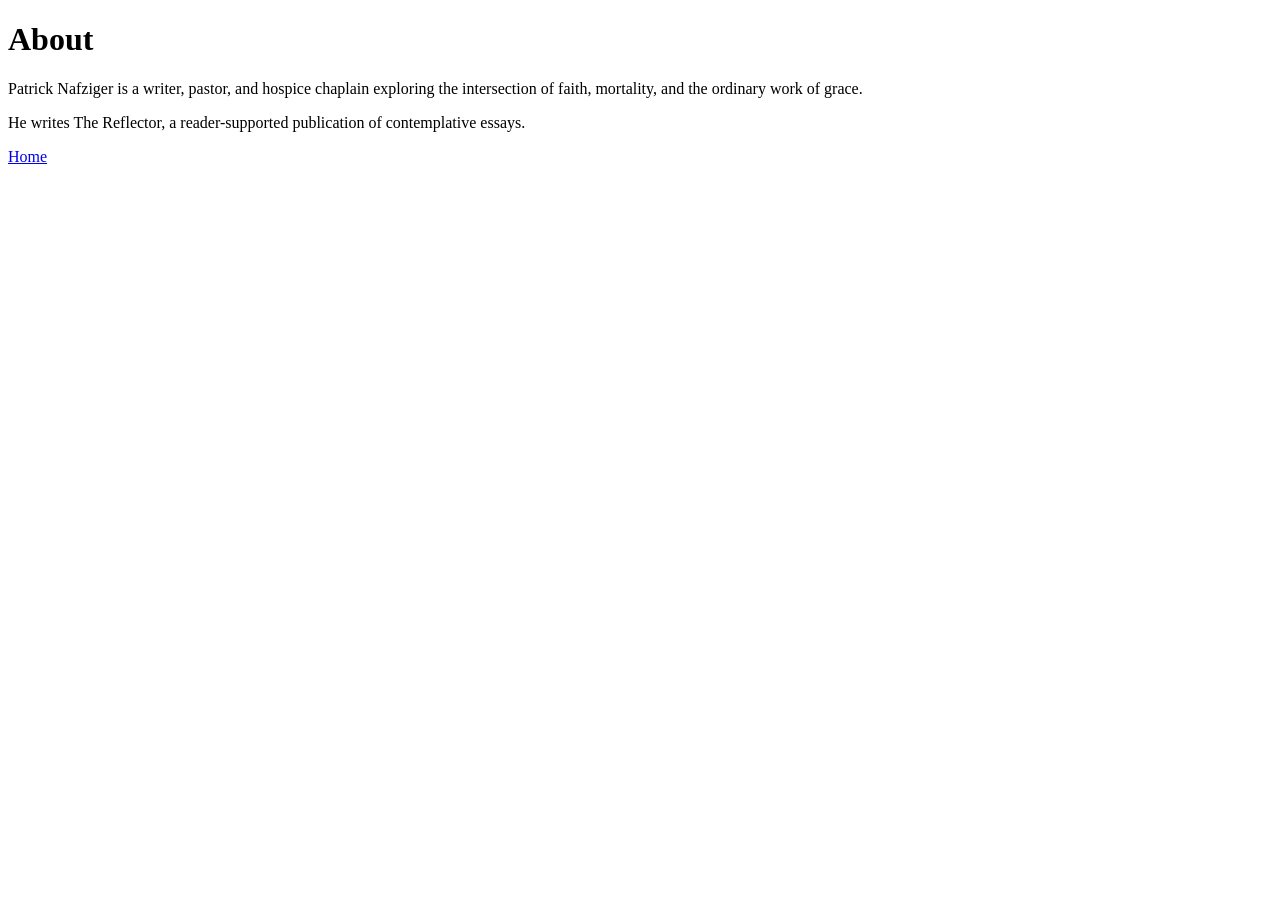
==== about.html @ 692210c0 "Add about.html with author information" ====
<!DOCTYPE html>
<html>
<head>
<title>About</title>
</head>

<body>

<h1>About</h1>

<p>
Patrick Nafziger is a writer, pastor, and hospice chaplain exploring the intersection of faith, mortality, and the ordinary work of grace.
</p>

<p>
He writes The Reflector, a reader-supported publication of contemplative essays.
</p>

<p><a href="index.html">Home</a></p>

</body>
</html>
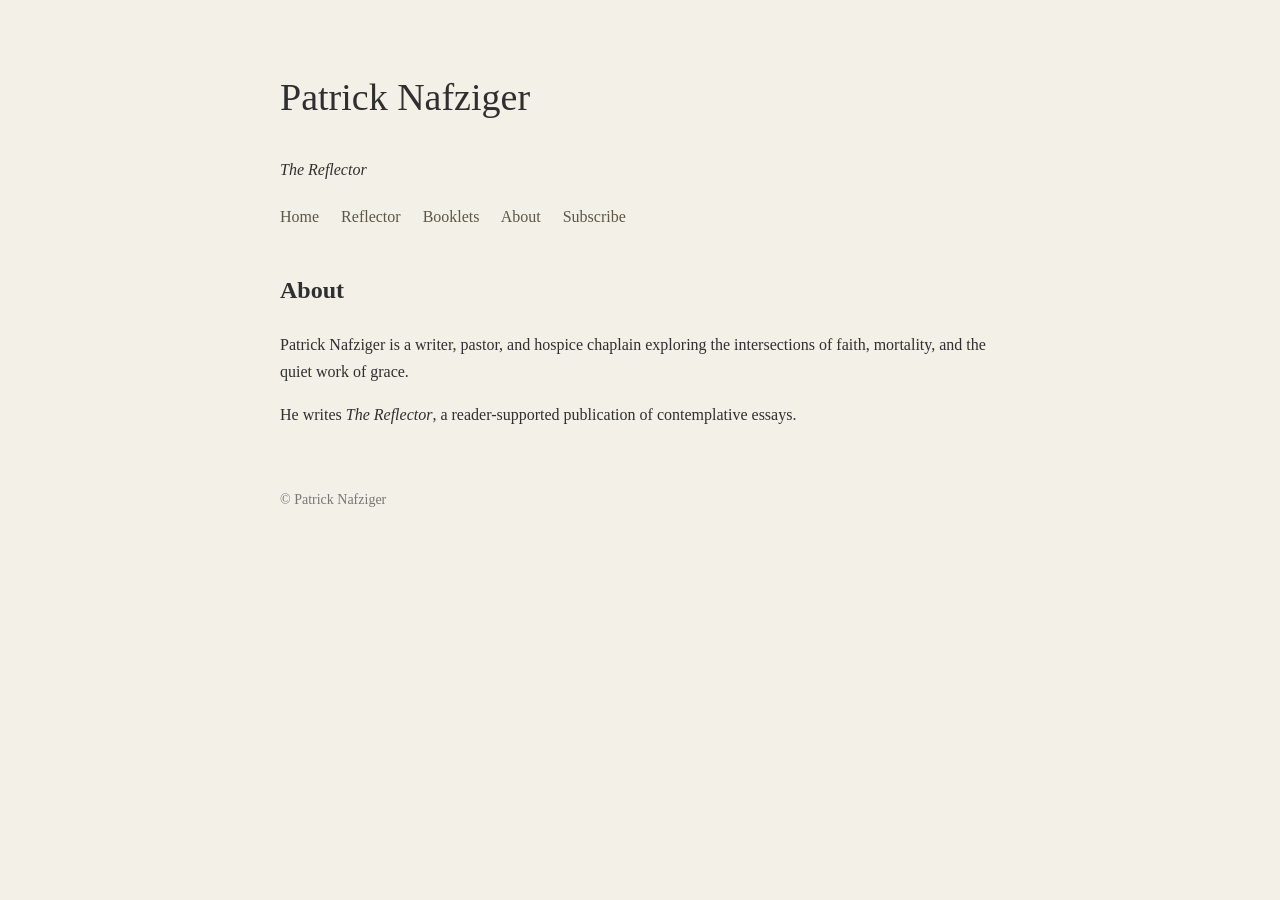
==== commit 5b9fc6ed: "Enhance About page with styling and content updates" ====
--- a/about.html
+++ b/about.html
@@ -1,22 +1,78 @@
 <!DOCTYPE html>
 <html>
+
 <head>
-<title>About</title>
+<title>About – Patrick Nafziger</title>
+
+<style>
+
+body{
+font-family: Georgia, serif;
+background:#f3f0e8;
+color:#2f2f2f;
+max-width:720px;
+margin:auto;
+padding:40px;
+line-height:1.7;
+}
+
+h1{
+font-weight:normal;
+font-size:38px;
+}
+
+nav{
+margin-top:20px;
+margin-bottom:40px;
+}
+
+nav a{
+margin-right:18px;
+color:#5e5647;
+text-decoration:none;
+}
+
+nav a:hover{
+text-decoration:underline;
+}
+
+footer{
+margin-top:60px;
+font-size:14px;
+color:#777;
+}
+
+</style>
+
 </head>
 
 <body>
 
-<h1>About</h1>
+<h1>Patrick Nafziger</h1>
+
+<p><em>The Reflector</em></p>
+
+<nav>
+<a href="index.html">Home</a>
+<a href="reflector.html">Reflector</a>
+<a href="booklets.html">Booklets</a>
+<a href="about.html">About</a>
+<a href="subscribe.html">Subscribe</a>
+</nav>
+
+<h2>About</h2>
 
 <p>
-Patrick Nafziger is a writer, pastor, and hospice chaplain exploring the intersection of faith, mortality, and the ordinary work of grace.
+Patrick Nafziger is a writer, pastor, and hospice chaplain exploring the intersections of faith, mortality, and the quiet work of grace.
 </p>
 
 <p>
-He writes The Reflector, a reader-supported publication of contemplative essays.
+He writes <em>The Reflector</em>, a reader-supported publication of contemplative essays.
 </p>
 
-<p><a href="index.html">Home</a></p>
+<footer>
+© Patrick Nafziger
+</footer>
 
 </body>
 </html>
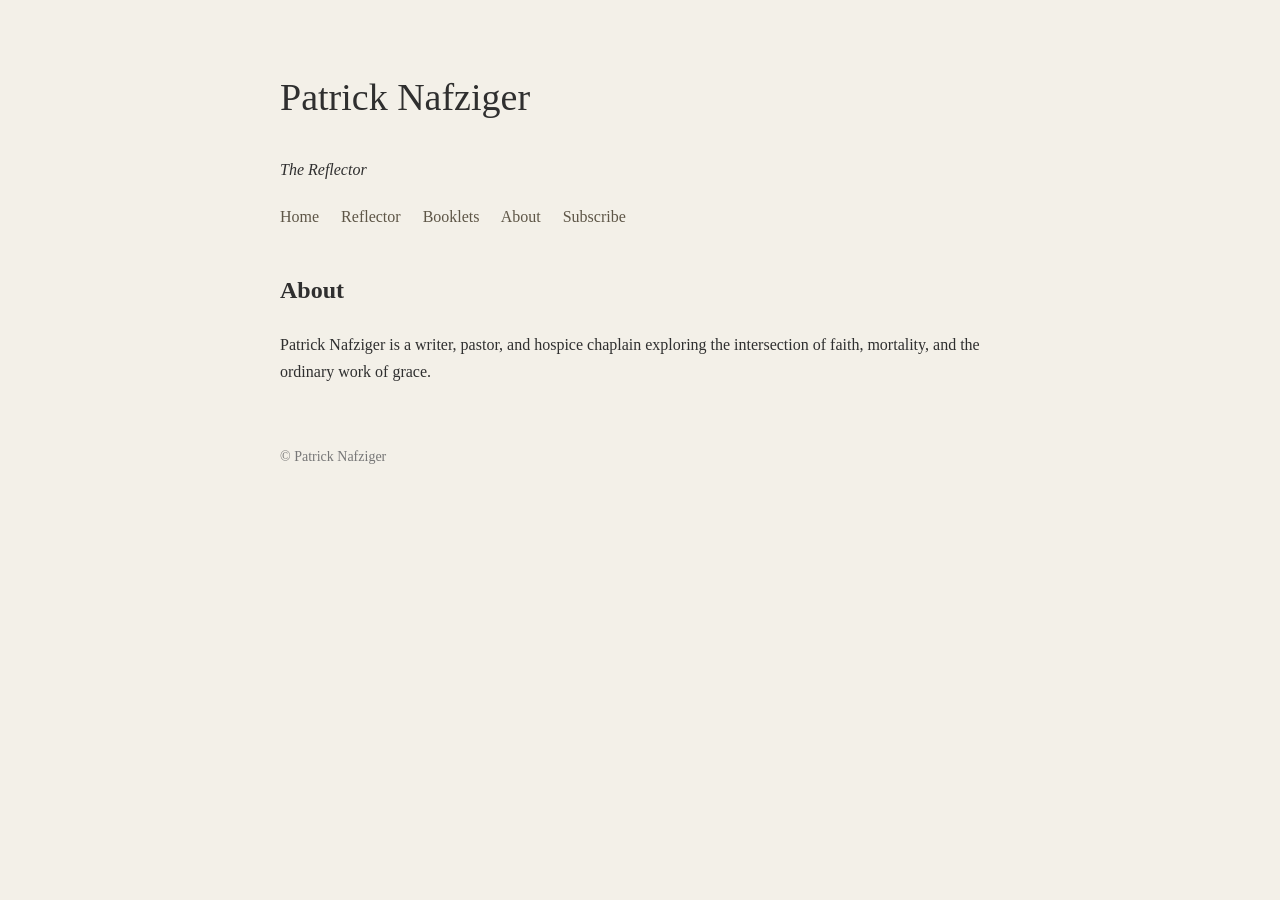
==== commit 979d1aa7: "Revise title and improve description in about.html Updated title and modified text for clarity." ====
--- a/about.html
+++ b/about.html
@@ -2,7 +2,7 @@
 <html>
 
 <head>
-<title>About – Patrick Nafziger</title>
+<title>About</title>
 
 <style>
 
@@ -63,11 +63,7 @@
 <h2>About</h2>
 
 <p>
-Patrick Nafziger is a writer, pastor, and hospice chaplain exploring the intersections of faith, mortality, and the quiet work of grace.
-</p>
-
-<p>
-He writes <em>The Reflector</em>, a reader-supported publication of contemplative essays.
+Patrick Nafziger is a writer, pastor, and hospice chaplain exploring the intersection of faith, mortality, and the ordinary work of grace.
 </p>
 
 <footer>
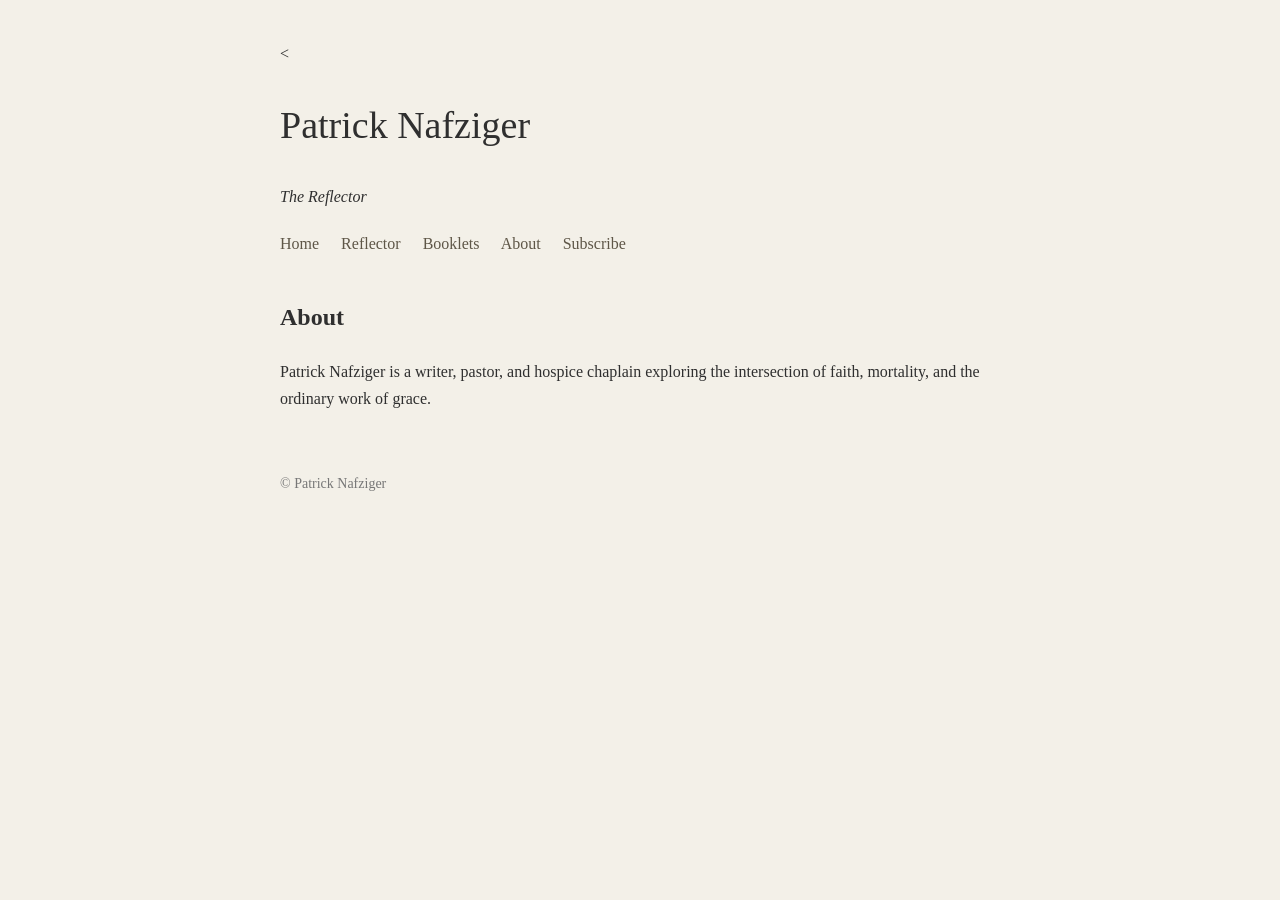
==== commit 85f07c3e: "Remove inline styles and link external stylesheet Removed inline styles from about.html and linked t" ====
--- a/about.html
+++ b/about.html
@@ -4,46 +4,7 @@
 <head>
 <title>About</title>
 
-<style>
-
-body{
-font-family: Georgia, serif;
-background:#f3f0e8;
-color:#2f2f2f;
-max-width:720px;
-margin:auto;
-padding:40px;
-line-height:1.7;
-}
-
-h1{
-font-weight:normal;
-font-size:38px;
-}
-
-nav{
-margin-top:20px;
-margin-bottom:40px;
-}
-
-nav a{
-margin-right:18px;
-color:#5e5647;
-text-decoration:none;
-}
-
-nav a:hover{
-text-decoration:underline;
-}
-
-footer{
-margin-top:60px;
-font-size:14px;
-color:#777;
-}
-
-</style>
-
+<<link rel="stylesheet" href="style.css">
 </head>
 
 <body>
--- a/style.css
+++ b/style.css
@@ -0,0 +1,35 @@
+body{
+font-family: Georgia, serif;
+background:#f3f0e8;
+color:#2f2f2f;
+max-width:720px;
+margin:auto;
+padding:40px;
+line-height:1.7;
+}
+
+h1{
+font-weight:normal;
+font-size:38px;
+}
+
+nav{
+margin-top:20px;
+margin-bottom:40px;
+}
+
+nav a{
+margin-right:18px;
+color:#5e5647;
+text-decoration:none;
+}
+
+nav a:hover{
+text-decoration:underline;
+}
+
+footer{
+margin-top:60px;
+font-size:14px;
+color:#777;
+}
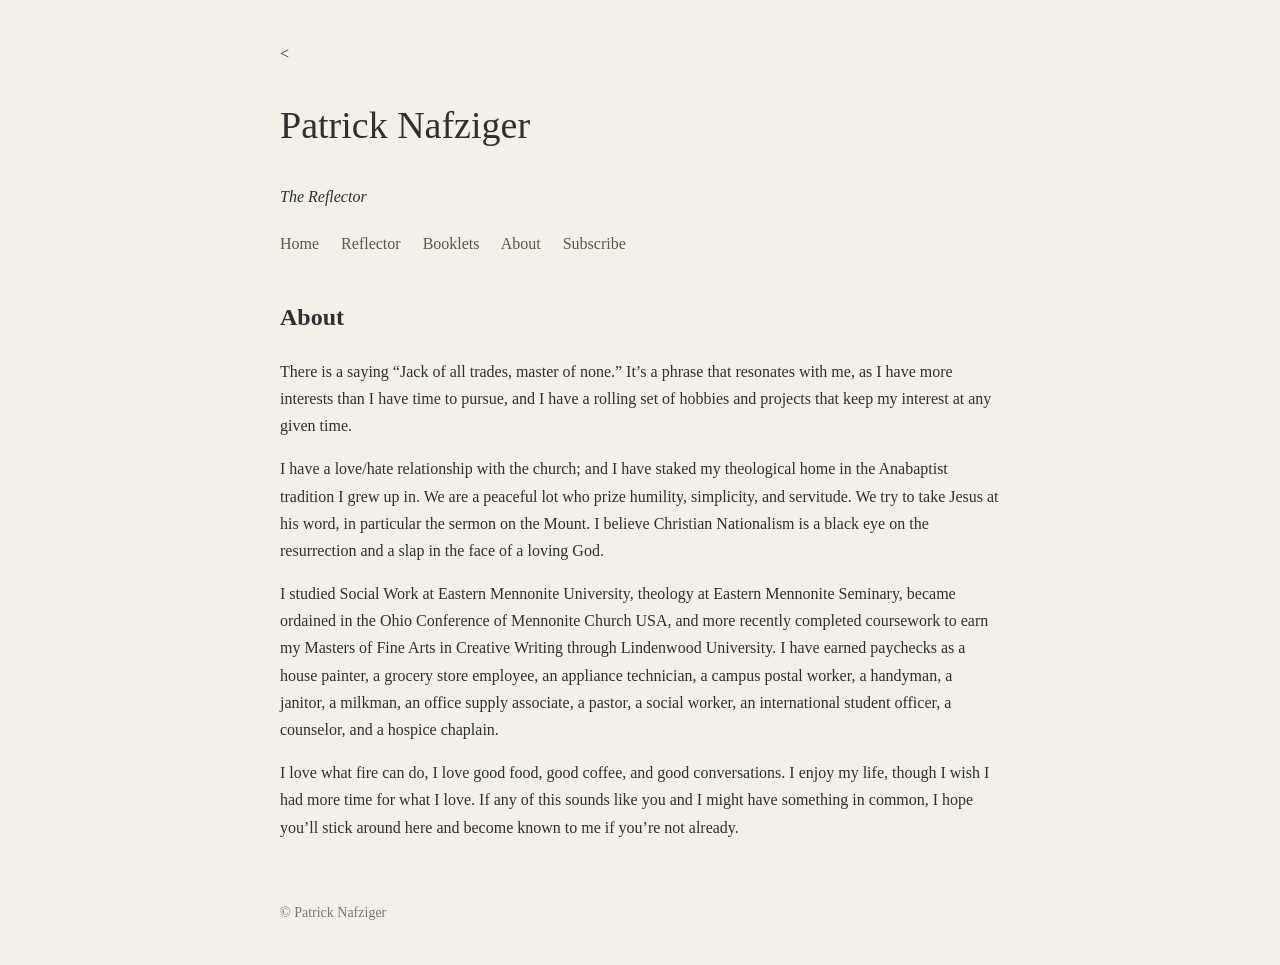
==== commit 501d1a97: "Update about.html with personal insights and background Expanded the about section with personal ref" ====
--- a/about.html
+++ b/about.html
@@ -24,7 +24,26 @@
 <h2>About</h2>
 
 <p>
-Patrick Nafziger is a writer, pastor, and hospice chaplain exploring the intersection of faith, mortality, and the ordinary work of grace.
+There is a saying “Jack of all trades, master of none.” It’s a phrase that resonates with me, as I have more interests than I have time to pursue, and I have a rolling set of hobbies and projects that keep my interest at any given time. 
+
+<p>
+  
+</p>I have a love/hate relationship with the church; and I have staked my theological home in the Anabaptist tradition I grew up in. We are a peaceful lot who prize humility, simplicity, and servitude. We try to take Jesus at his word, in particular the sermon on the Mount. 
+
+I believe Christian Nationalism is a black eye on the resurrection and a slap in the face of a loving God. 
+<p>
+  
+</p>
+I studied Social Work at Eastern Mennonite University, theology at Eastern Mennonite Seminary, became ordained in the Ohio Conference of Mennonite Church USA, and more recently completed coursework to earn my Masters of Fine Arts in Creative Writing through Lindenwood University. 
+
+I have earned paychecks as a house painter, a grocery store employee, an appliance technician, a campus postal worker, a handyman, a janitor, a milkman, an office supply associate, a pastor, a social worker, an international student officer, a counselor, and a hospice chaplain. 
+
+<p>
+  
+</p>
+  I love what fire can do, I love good food, good coffee, and good conversations. 
+
+I enjoy my life, though I wish I had more time for what I love. If any of this sounds like you and I might have something in common, I hope you’ll stick around here and become known to me if you’re not already. 
 </p>
 
 <footer>
